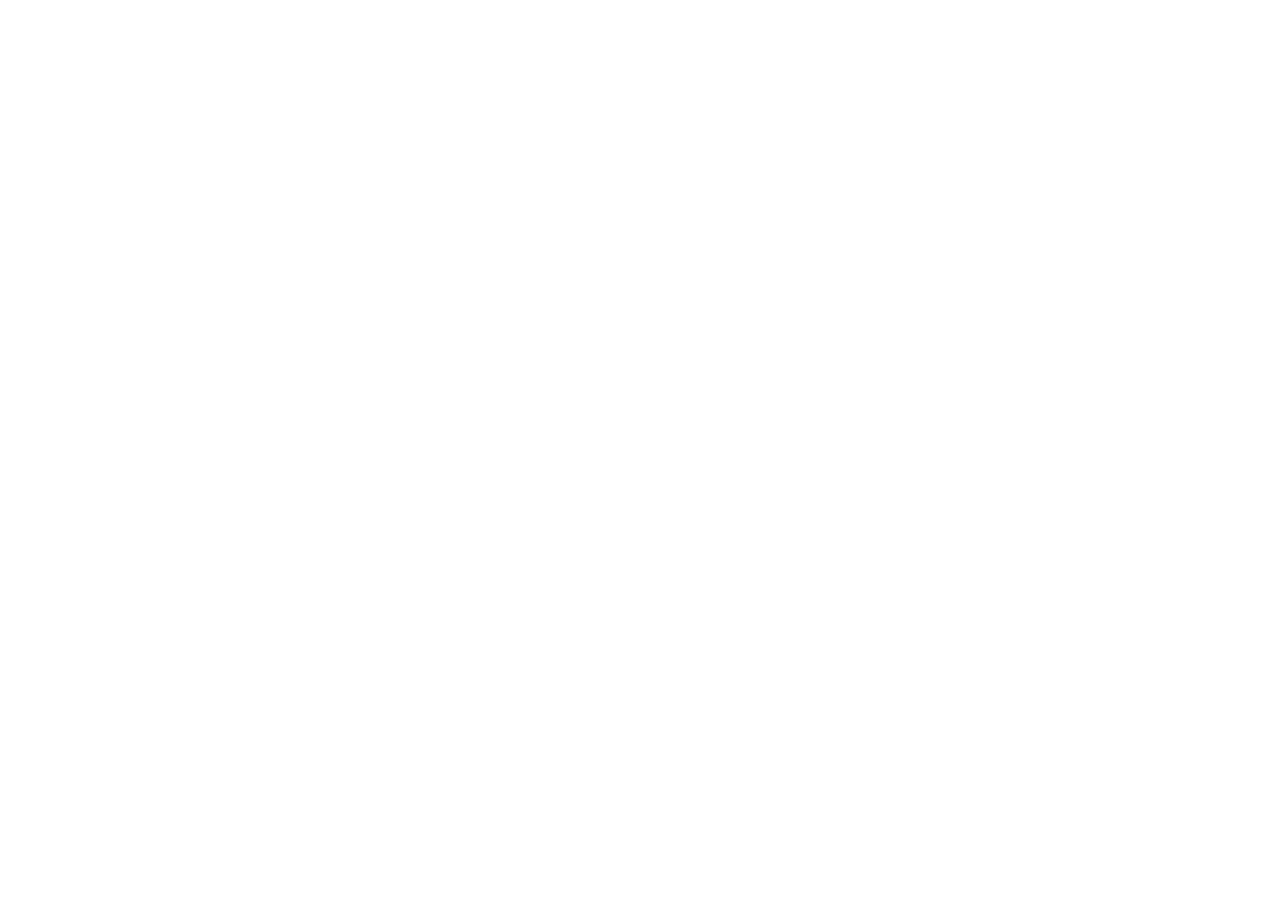
==== index.html @ af819ddb "first repository" ====
<!DOCTYPE html>
<html lang="en">

<head>
    <meta charset="UTF-8">
    <meta name="viewport" content="width=device-width, initial-scale=1.0">
    <title>Document</title>
</head>

<body>

</body>

</html>
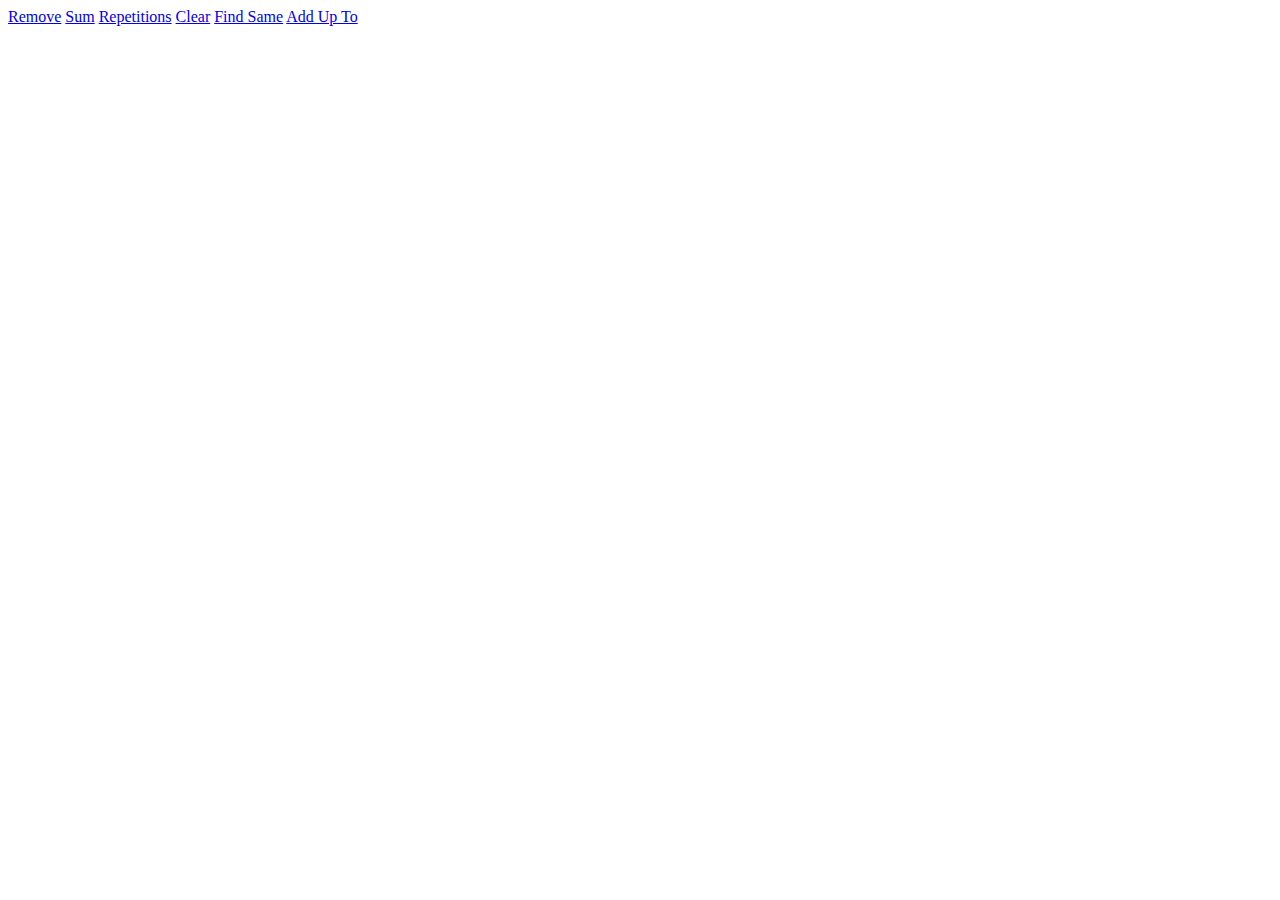
==== commit 5a5c3bde: "commit 2" ====
--- a/index.html
+++ b/index.html
@@ -4,10 +4,17 @@
 <head>
     <meta charset="UTF-8">
     <meta name="viewport" content="width=device-width, initial-scale=1.0">
-    <title>Document</title>
+    <title>Projekt 1</title>
+    <link rel="stylesheet" href="common.css">
 </head>
 
 <body>
+    <a href="remove/index.html">Remove</a>
+    <a href="sum/index.html">Sum</a>
+    <a href="repetition/index.html">Repetitions</a>
+    <a href="clear/index.html">Clear</a>
+    <a href="findSame/index.html">Find Same</a>
+    <a href="addUpTo/index.html">Add Up To</a>
 
 </body>
 
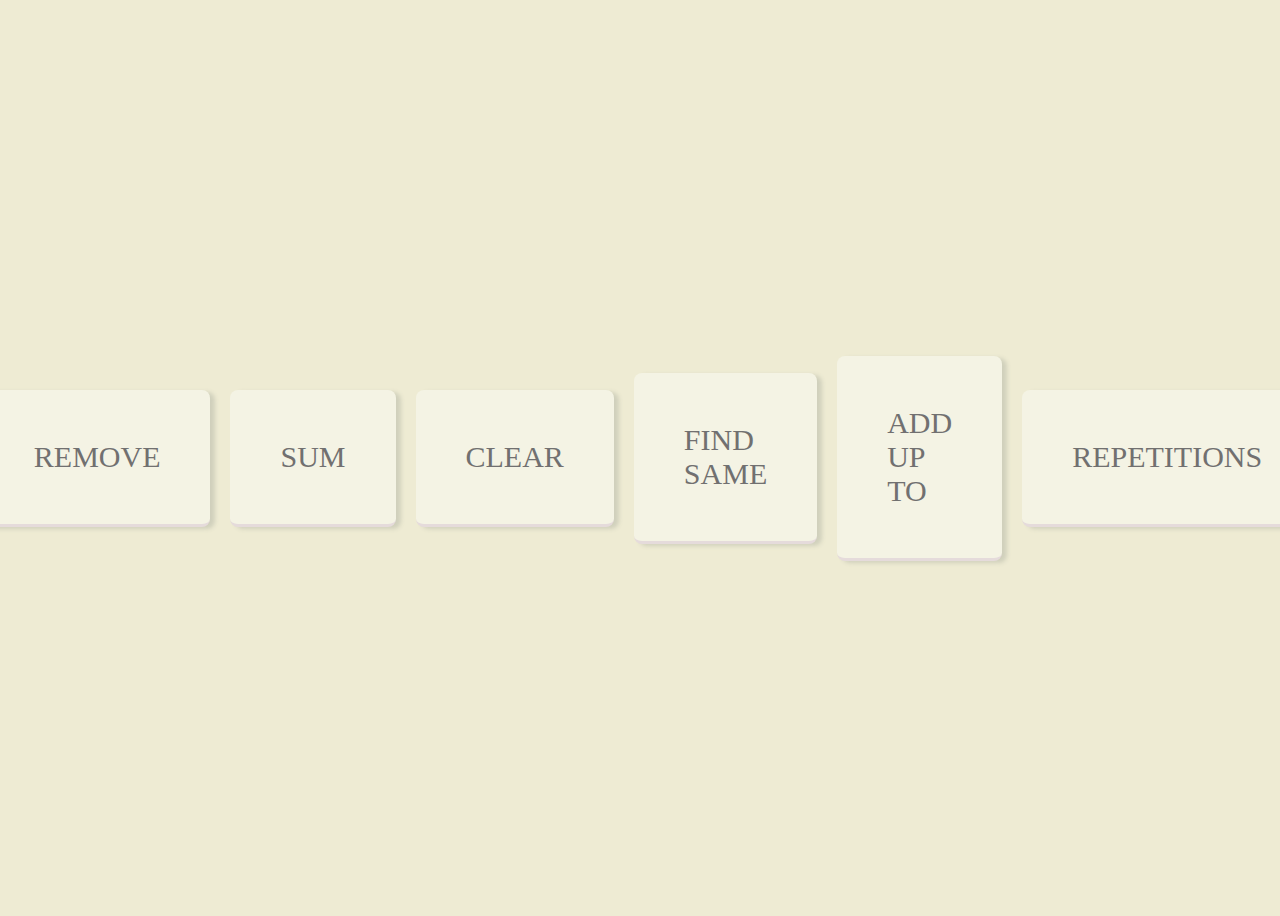
==== commit c21cc4fa: "CSS STYLING" ====
--- a/index.html
+++ b/index.html
@@ -6,16 +6,19 @@
     <meta name="viewport" content="width=device-width, initial-scale=1.0">
     <title>Projekt 1</title>
     <link rel="stylesheet" href="common.css">
+
+
 </head>
 
 <body>
-    <a href="remove/index.html">Remove</a>
-    <a href="sum/index.html">Sum</a>
-    <a href="repetition/index.html">Repetitions</a>
-    <a href="clear/index.html">Clear</a>
-    <a href="findSame/index.html">Find Same</a>
-    <a href="addUpTo/index.html">Add Up To</a>
-
+    <div id="firstPageDiv">
+        <a href="remove/index.html">REMOVE</a>
+        <a href="sum/index.html">SUM</a>
+        <a href="clear/index.html">CLEAR</a>
+        <a href="findSame/index.html">FIND SAME</a>
+        <a href="addUpTo/index.html">ADD UP TO</a>
+        <a href="repetition/index.html">REPETITIONS</a>
+    </div>
 </body>
 
 </html>--- a/common.css
+++ b/common.css
@@ -0,0 +1,101 @@
+.gridContainer {
+    display: grid;
+    grid-template-columns: repeat(19, 1fr);
+    background-color: #f4f3e4;
+    margin: 30px 60px;
+    background-color: #f4f3e4;
+    padding: 10px;
+    border-radius: 10px;
+    box-shadow: 3px 3px 10px grey;
+}
+
+.gridContainer div {
+
+    border-radius: 10px;
+    text-align: center;
+    padding: 20px;
+    margin: 2px;
+
+    justify-content: center;
+    align-items: center;
+    display: flex;
+    font-size: 25px;
+    height: 50px;
+    margin: 4px;
+    width: 50px;
+}
+
+
+/* FÖRSTA SIDAN */
+
+#container {
+    text-align: center;
+}
+
+body {
+    background-color: #eeebd3;
+}
+
+#createButton {
+    background-color: #d0cbb7;
+    border-radius: 4px;
+    width: 80px;
+    height: 34px;
+    font-size: 18px;
+}
+
+#homeLink {
+    font-size: 30px;
+    text-decoration: none;
+    color: #717070;
+    padding: 20px 60px;
+    background-color: #fffde6;
+    border-radius: 9px;
+    display: inline-block;
+    border-bottom: solid 3px #e5dbdb;
+    box-shadow: 5px 2px 4px #d0d0bc;
+}
+
+#homeLink:hover {
+    background-color: #dadace;
+}
+
+
+#firstDiv {
+    margin: 20px;
+    font-size: 25px;
+}
+
+#inputNumber {
+    width: 63px;
+    height: 24px;
+    text-align: center;
+    height: 30px;
+    font-size: 18px;
+
+}
+
+#firstPageDiv a {
+    text-decoration: none;
+    padding: 50px;
+    background-color: #f4f3e4;
+    border-bottom: solid 3px #e5dbdb;
+    border-radius: 8px;
+    margin: 0px 10px;
+    font-size: 30px;
+    box-shadow: 5px 2px 4px #d0d0bc;
+    color: #717070;
+}
+
+#firstPageDiv {
+    display: flex;
+    justify-content: center;
+    align-items: center;
+    width: 100vw;
+    height: 100vh;
+}
+
+#firstPageDiv a:hover {
+    background-color: #dadace;
+
+}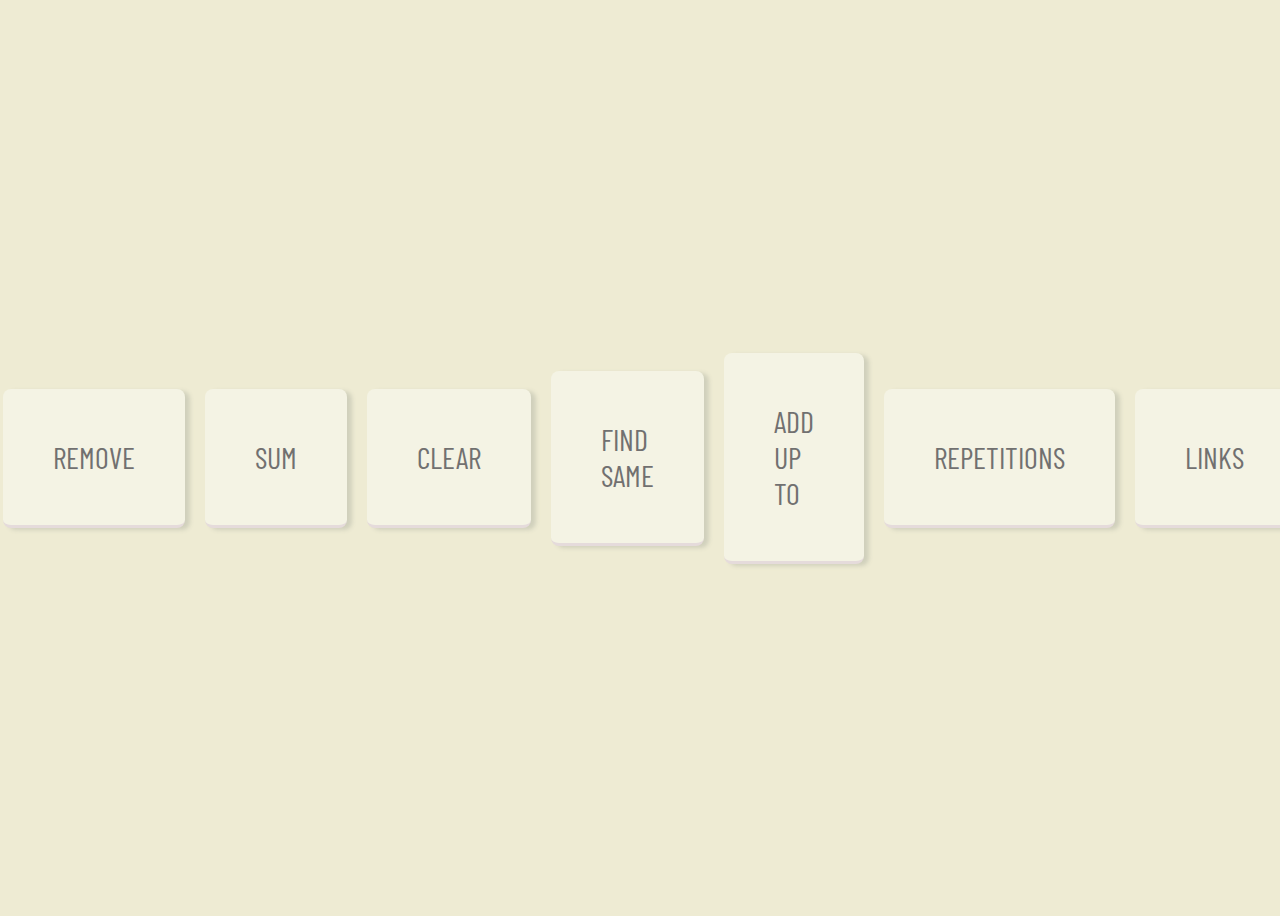
==== commit e4f80443: "last repository" ====
--- a/index.html
+++ b/index.html
@@ -18,6 +18,7 @@
         <a href="findSame/index.html">FIND SAME</a>
         <a href="addUpTo/index.html">ADD UP TO</a>
         <a href="repetition/index.html">REPETITIONS</a>
+        <a href="links/index.html">LINKS</a>
     </div>
 </body>
 
--- a/common.css
+++ b/common.css
@@ -1,3 +1,12 @@
+@font-face {
+    font-family: downloadFont;
+    src: url(Fonts/Barlow_Condensed/BarlowCondensed-Regular.ttf);
+}
+
+* {
+    font-family: downloadFont;
+}
+
 .gridContainer {
     display: grid;
     grid-template-columns: repeat(19, 1fr);
@@ -20,13 +29,11 @@
     align-items: center;
     display: flex;
     font-size: 25px;
-    height: 50px;
+    height: 26px;
     margin: 4px;
-    width: 50px;
+    width: 19px;
 }
 
-
-/* FÖRSTA SIDAN */
 
 #container {
     text-align: center;
